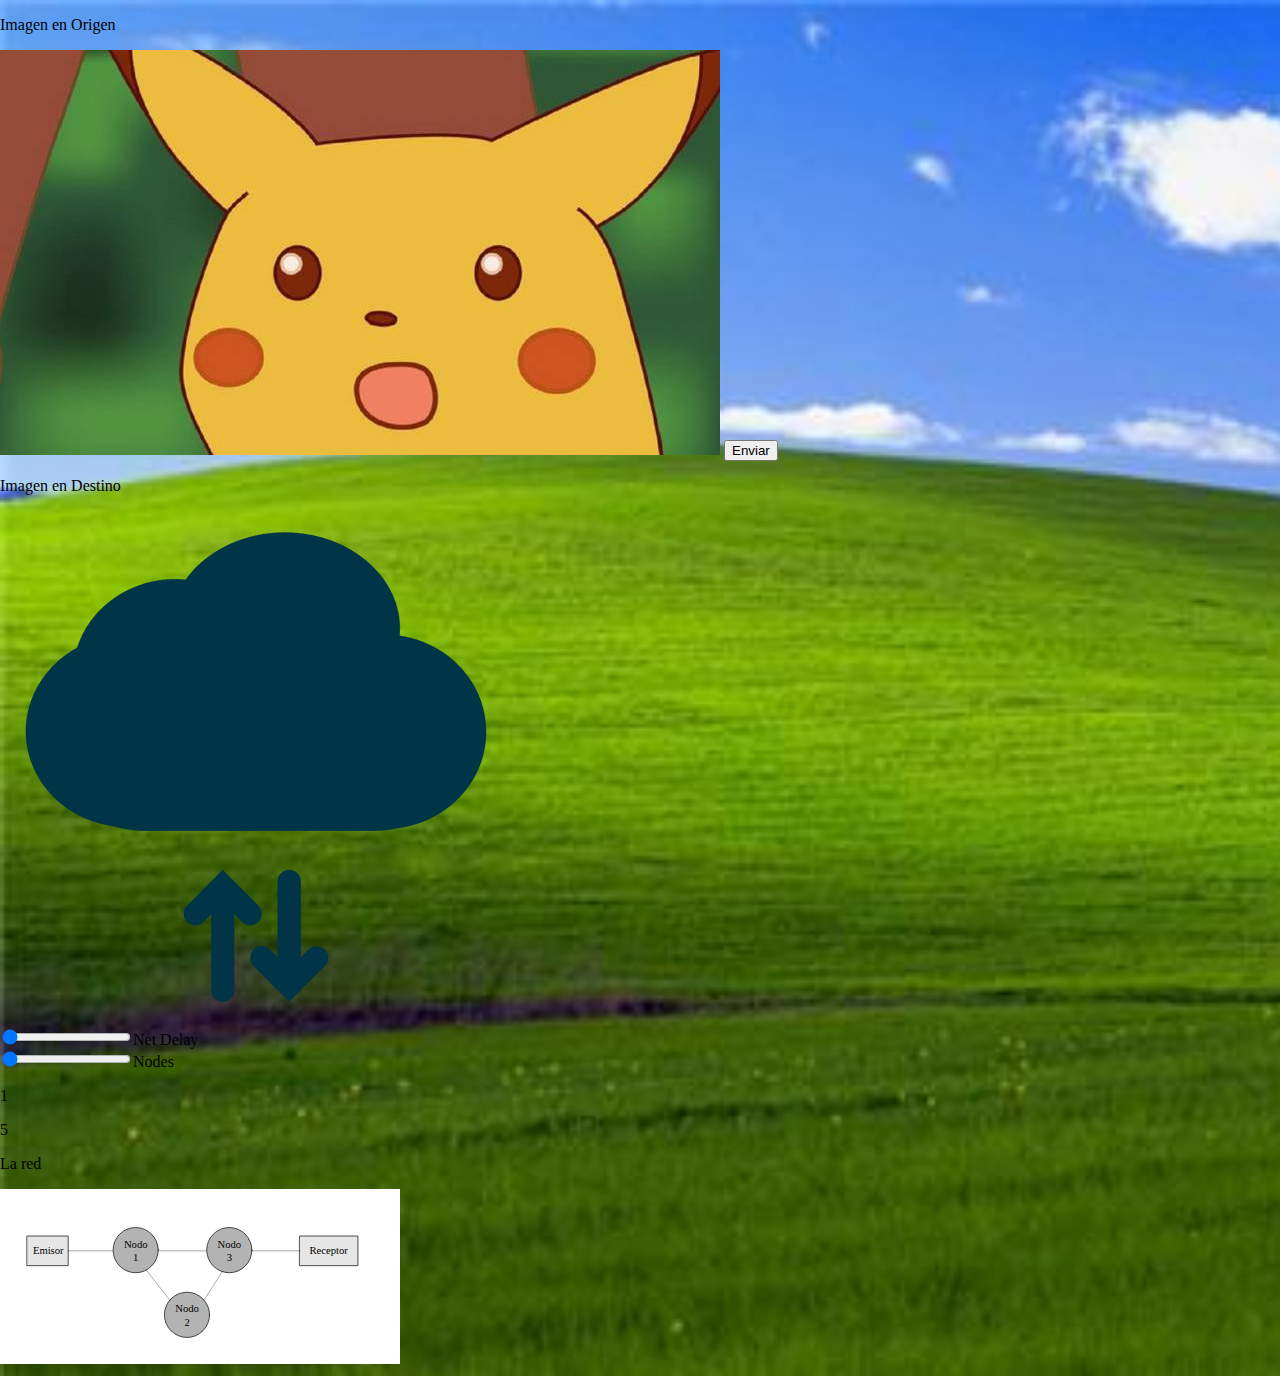
==== P5/index.html @ 567116a7 "cambios" ====
<!DOCTYPE html>
<html>
<head>
    <meta charset="UTF-8">
    <meta http-equiv="X-UA-Compatible" content="IE=edge">
    <meta name="viewport" content="width=device-width, initial-scale=1.0">
    <link rel="stylesheet" href="estilo.css" />
    <script src="practica.js" defer></script>
    <link rel="icon" href="icono2.png" type="image/x-icon">
    <title>Simulando la Red</title>
</head>
<body>
    <p>Imagen en Origen</p>
    <img src="pikachu.jpg" id="imagesrc">
    <img src="pikachu.jpg" id="imagesrchide">    
    <img src="cloud.png" id="cloud">
    <button id="bsend">Enviar</button>    
    <p>Imagen en Destino</p>
    <canvas id="canvas"></canvas>
    <br>
    <input type="range" id="netdelay" min="1" max="5" value="1"/>Net Delay
    <br>
    <input type="range" id="netNodes" min="3" max="8" value="1"/>Nodes
    <br>
    <p id="netdelay_value">0</p>
    <p id="netnode_value">0</p>     
    <p>La red</p>
    <img src="net.svg" width="400" >    
</body>
</html>
---- P5/estilo.css ----
body {
    background-image: url("fondo.jpg");
    background-size: cover;
    padding-left: 0;
    padding-right: 0;
    margin-left: auto;
    margin-right: auto;

  }

#cloud {
  display: none;
}

#imagesrchide {
  display: none;
}
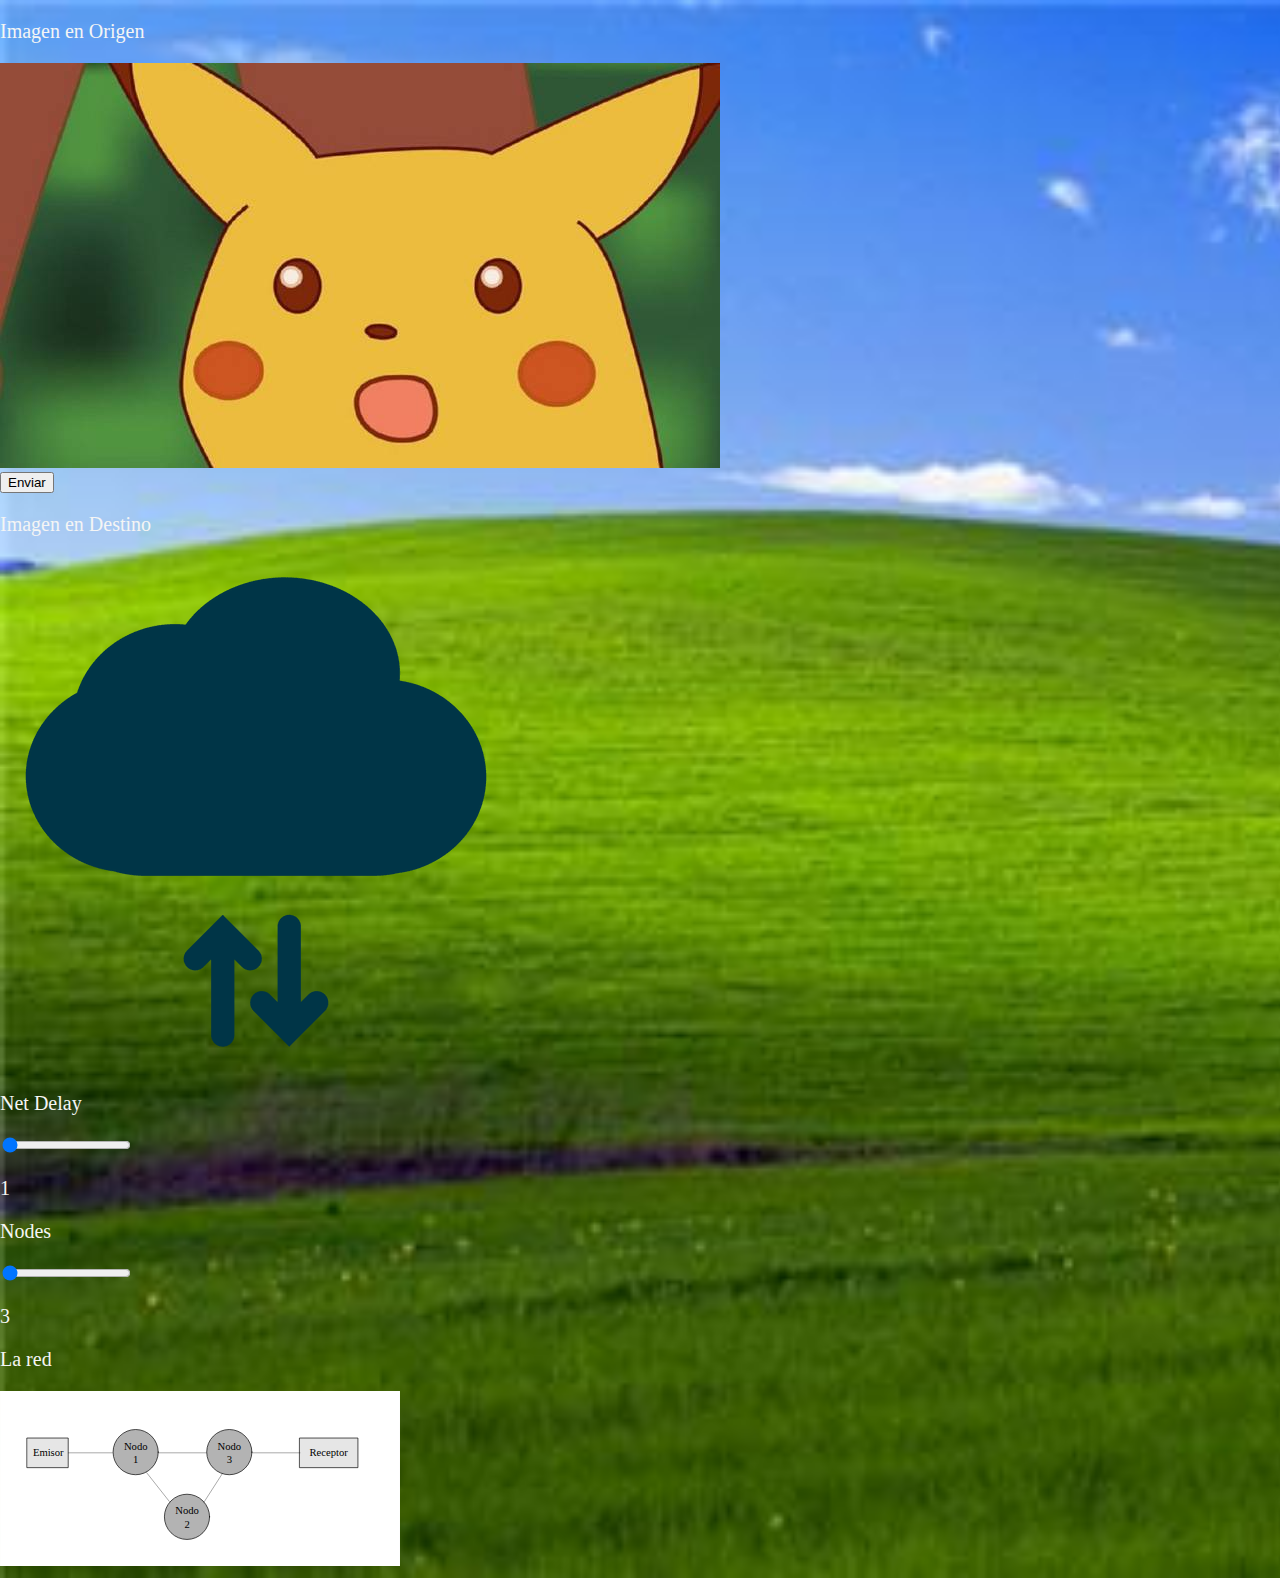
==== commit 09326214: "final" ====
--- a/P5/index.html
+++ b/P5/index.html
@@ -12,17 +12,20 @@
 <body>
     <p>Imagen en Origen</p>
     <img src="pikachu.jpg" id="imagesrc">
-    <img src="pikachu.jpg" id="imagesrchide">    
+    <img src="pikachu.jpg" id="imagesrchide"> 
+    <br>   
     <img src="cloud.png" id="cloud">
     <button id="bsend">Enviar</button>    
     <p>Imagen en Destino</p>
     <canvas id="canvas"></canvas>
     <br>
-    <input type="range" id="netdelay" min="1" max="5" value="1"/>Net Delay
-    <br>
-    <input type="range" id="netNodes" min="3" max="8" value="1"/>Nodes
+    <p>Net Delay</p>
+    <input type="range" id="netdelay" min="1" max="5" value="1"/> 
     <br>
     <p id="netdelay_value">0</p>
+    <p>Nodes</p>
+    <input type="range" id="netNodes" min="3" max="8" value="1"/>
+    <br>
     <p id="netnode_value">0</p>     
     <p>La red</p>
     <img src="net.svg" width="400" >    
--- a/P5/estilo.css
+++ b/P5/estilo.css
@@ -5,13 +5,16 @@
     padding-right: 0;
     margin-left: auto;
     margin-right: auto;
-
   }
-
 #cloud {
+  
   display: none;
 }
 
 #imagesrchide {
   display: none;
-}+}
+p {
+  font-size: 15pt;
+  color: #f5f5f5;
+}
